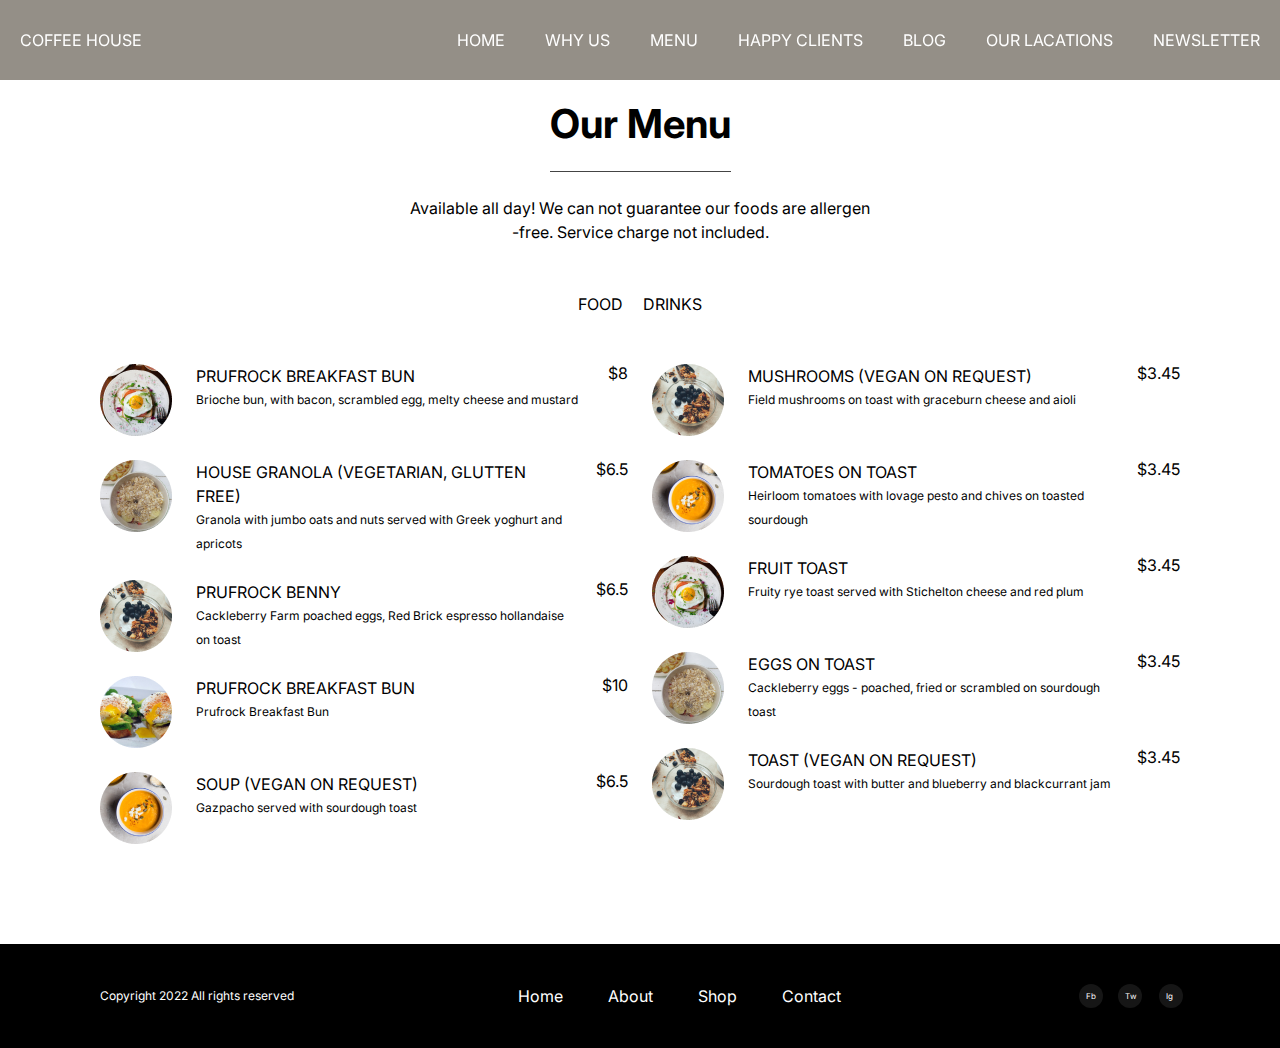
==== menu.html @ 09c3f87a "Add files via upload" ====
<!DOCTYPE html>
<html lang="en">
<head>
	<meta charset="UTF-8">
	<meta name="viewport" content="width=device-width, initial-scale=1.0">
	<link rel="stylesheet" href="css/style.css">
	<link href="https://fonts.googleapis.com/css2?family=Inter:wght@400;700&display=swap" rel="stylesheet">
	<title>Menu</title>
</head>
<body>
	<div class="wrapper menu">
		<header id="open" class="header">
			<div id="close" class="header__container">
				<div class="header__body">
					<a href="index.html" class="header__logo">Coffee house</a>
				<div class="header__burger">
					<span></span>
				</div>
				<nav class="header__menu">	
					<ul class="menu__list">
						<li class="menu__item">
							<a href="index.html" class="menu__link">Home</a>
						</li>
						<li class="menu__item">
							<a href="#why" class="menu__link">Why us</a>
						</li>
						<li class="menu__item">
							<a href="menu.html" class="menu__link">Menu</a>
						</li>
						<li class="menu__item">
							<a href="" class="menu__link">Happy clients</a>
						</li>
						<li class="menu__item">
							<a href="#news" class="menu__link">Blog</a>
						</li>
						<li class="menu__item">
							<a href="#location" class="menu__link">Our lacations</a>
						</li>
						<li class="menu__item">
							<a href="#newslatter" class="menu__link">Newsletter</a>
						</li>
					</ul>
				</nav>
				</div>
			</div>
		</header>
		<main class="page">
			<div id="Menu" class="page__menu">
				<div class="menu__container container">
					<div class="menu__header header-menu">
						<div class="header-menu__title">Our Menu</div>
						<div class="header-menu__text">Available all day! We can not guarantee our foods are allergen<br>-free. Service charge not included.</div>
					</div>
					<div class="menu__body body-menu">
						<div class="body-menu__links">
							<a href="" class="body-menu__link">food</a>
							<a href="" class="body-menu__link">drinks</a>
						</div>
						<div class="body-menu__items">
							<div class="body-menu__column">
								<div class="body-menu__item item-menu-body">
									<div class="item-menu-body__image"><img src="img/menu/item1.png" alt=""></div>
									<div class="item-menu-body__body">
										<a href="PRUFROCK.html" class="item-menu-body__name">Prufrock Breakfast Bun</a>
										<div class="item-menu-body__composition">Brioche bun, with bacon, scrambled egg, melty cheese and mustard</div>
									</div>
									<div class="item-menu-body__priece">$8</div>
								</div>
								<div class="body-menu__item item-menu-body">
									<div class="item-menu-body__image"><img src="img/menu/item2.png" alt=""></div>
									<div class="item-menu-body__body">
										<a href="Granola.html" class="item-menu-body__name">House Granola (Vegetarian, Glutten Free)</a>
										<div class="item-menu-body__composition">Granola with jumbo oats and nuts served with Greek yoghurt and apricots</div>
									</div>
									<div class="item-menu-body__priece">$6.5</div>
								</div>
								<div class="body-menu__item item-menu-body">
									<div class="item-menu-body__image"><img src="img/menu/item3.png" alt=""></div>
									<div class="item-menu-body__body">
										<a href="Blueberry.html" class="item-menu-body__name">Prufrock benny</a>
										<div class="item-menu-body__composition">Cackleberry Farm poached eggs, Red Brick espresso hollandaise on toast</div>
									</div>
									<div class="item-menu-body__priece">$6.5</div>
								</div>
								<div class="body-menu__item item-menu-body">
									<div class="item-menu-body__image"><img src="img/menu/item4.png" alt=""></div>
									<div class="item-menu-body__body">
										<a href="" class="item-menu-body__name">Prufrock Breakfast Bun</a>
										<div class="item-menu-body__composition">Prufrock Breakfast Bun</div>
									</div>
									<div class="item-menu-body__priece">$10</div>
								</div>
								<div class="body-menu__item item-menu-body">
									<div class="item-menu-body__image"><img src="img/menu/item5.png" alt=""></div>
									<div class="item-menu-body__body">
										<a href="" class="item-menu-body__name">Soup (Vegan on request)</a>
										<div class="item-menu-body__composition">Gazpacho served with sourdough toast</div>
									</div>
									<div class="item-menu-body__priece">$6.5</div>
								</div>
							</div>
							<div class="body-menu__column">
								<div class="body-menu__item item-menu-body">
									<div class="item-menu-body__image"><img src="img/menu/item3.png" alt=""></div>
									<div class="item-menu-body__body">
										<a href="" class="item-menu-body__name">Mushrooms (Vegan on request)</a>
										<div class="item-menu-body__composition">Field mushrooms on toast with graceburn cheese and aioli</div>
									</div>
									<div class="item-menu-body__priece">$3.45</div>
								</div>
								<div class="body-menu__item item-menu-body">
									<div class="item-menu-body__image"><img src="img/menu/item5.png" alt=""></div>
									<div class="item-menu-body__body">
										<a href="" class="item-menu-body__name">Tomatoes on toast</a>
										<div class="item-menu-body__composition">Heirloom tomatoes with lovage pesto and chives on toasted sourdough</div>
									</div>
									<div class="item-menu-body__priece">$3.45</div>
								</div>
								<div class="body-menu__item item-menu-body">
									<div class="item-menu-body__image"><img src="img/menu/item1.png" alt=""></div>
									<div class="item-menu-body__body">
										<a href="" class="item-menu-body__name">Fruit Toast</a>
										<div class="item-menu-body__composition">Fruity rye toast served with Stichelton cheese and red plum</div>
									</div>
									<div class="item-menu-body__priece">$3.45</div>
								</div>
								<div class="body-menu__item item-menu-body">
									<div class="item-menu-body__image"><img src="img/menu/item2.png" alt=""></div>
									<div class="item-menu-body__body">
										<a href="" class="item-menu-body__name">Eggs on toast</a>
										<div class="item-menu-body__composition">Cackleberry eggs - poached, fried or scrambled on sourdough toast</div>
									</div>
									<div class="item-menu-body__priece">$3.45</div>
								</div>
								<div class="body-menu__item item-menu-body">
									<div class="item-menu-body__image"><img src="img/menu/item3.png" alt=""></div>
									<div class="item-menu-body__body">
										<a href="" class="item-menu-body__name">Toast (Vegan on request)</a>
										<div class="item-menu-body__composition">Sourdough toast with butter and blueberry and blackcurrant jam</div>
									</div>
									<div class="item-menu-body__priece">$3.45</div>
								</div>
							</div>
						</div>
					</div>
				</div>
			</div>
		</main>
		<footer class="footer">
			<div class="footer__container container">
				<div class="footer__row">
					<div class="footer__copy">Copyright 2022 All rights reserved</div>
					<div class="footer__items">
						<a href="index.html" class="footer__item">Home</a>
						<a href="" class="footer__item">About</a>
						<a href="" class="footer__item">Shop</a>
						<a href="" class="footer__item">Contact</a>
					</div>
					<div class="footer__socials">
						<a href="" class="footer__social">Fb</a>
						<a href="" class="footer__social">Tw</a>
						<a href="" class="footer__social">Ig</a>
					</div>
				</div>
			</div>
		</footer>
	</div>
	<script src="https://code.jquery.com/jquery-3.6.1.min.js"></script>
	<script src="js/script.js"></script>
</body>
</html>
---- css/style.css ----
*,
*::before,
*::after {
  padding: 0;
  margin: 0;
  border: 0;
  box-sizing: border-box; }

a {
  text-decoration: none; }
a:hover{
  text-decoration: underline;
}
ul,
li,
ol {
  list-style: none; }

img {
  vertical-align: top; }

h1,
h2,
h3,
h4,
h5,
h6 {
  font-size: inherit;
  font-weight: inherit; }

html,
body {
  margin: 0;
  height: 100%;
  line-height: 1;
  font-family: 'Inter', sans-serif;
  font-weight: 400;
  color: #FFFFFF; 
}
/*-----------------------------------------*/
.wrapper{
  position: relative;
  min-height: 100%;
  overflow: hidden;
  display: flex;
  flex-direction: column;
}
.page{
  flex: 1 1 auto;
}
.container{
  max-width: 1120px;
  margin: 0 auto;
}
.button {  
  font-size: 14px;
  line-height: 48px;
  text-align: center;
  border: 2px solid rgba(255, 255, 255, 1);
  padding: 10px 40px;
  color: rgba(255, 255, 255, 1);
  font-weight: 700;
  text-transform: uppercase;}
  .title-common{

  }
/*----HEADER-------------------------------------------------------------*/
.header {
  z-index: 50;
  position: fixed;
  top: 0;
  left: 0;
  width: 100%;
}
.header__container { 
  max-width: 1400px;
  margin: 0 auto;
  padding: 0 20px;
 
}
.header__body{ 
  min-height: 80px;
  position: relative;
  display: flex;
  justify-content: space-between;
  align-items: center;
}
.header__logo {
  font-size: 16px;
  line-height: 150%;
  color: rgba(255, 255, 255, 1);
  text-transform: uppercase;
  padding-right: 20px;
  position: relative;
  z-index: 3;
}
.header__menu {}
.menu__list {
  display: flex;
  justify-content: center;
  align-items: center;
  z-index: 2;
  position: relative;
}
.menu__item {}
.menu__link {
  font-size: 16px;
  line-height: 150%;
  color: rgba(255, 255, 255, 1);
  text-transform: uppercase;
}
.menu__item:not(:last-child){margin: 0 40px 0 0 ;}


/*------BurgerMenu--------------*/
/*.header::before{
  content: "";
  position: absolute;
  top: 0;
  left: 0;
  width: 100%;
  height: 100%;
  z-index: 2;
}*/
.header__burger{display: none;}
@media(max-width: 998px){
  .menu__link{
    font-size: 14px;
  }
  .menu__item:not(:last-child){
    margin: 0 15px 0 0;
  }
  .header__body{
    min-height: 70px;
  }
  .menu__link{
    font-size: 12px;
  }
}
@media(max-width: 767px){
  body.lock{
    overflow: hidden;
  }
  
  .header__menu{
    position: fixed;
    top: 0;
    left: -100%;
    width: 100%;
    height: 100%;
    overflow: auto;
    background-color: #666054b3;
    padding: 70px 10px 20px 50px;
    transition: all 0.3s ease 0s;
  }
  .header__menu.active{
    left: 0;
  }
  .header__body{
    min-height: 50px;
  }
  .menu__list{
    display: block;
  }
  .menu__item:not(:last-child){
    margin:0 0 20px 0;
  }
  .menu__link{
    font-size: 24px;
    line-height: 48px;
  }
  .header__burger{
    display: block;
    position: relative;
    width: 30px;
    height: 20px;
    z-index: 3;
  }
  .header__burger::before,
  .header__burger::after{
    content: "";
    position: absolute;
    background-color: white;
    width: 100%;
    height: 2px;
    left: 0;
    transition: all 0.3s ease 0s;
  }
  .header__burger::before{
    top: 0;
  }
  .header__burger::after{
    bottom: 0;
  }
  .header__burger.active::before{
    transform: rotate(45deg);
    top: 9px;
  }
  .header__burger.active::after{
    transform: rotate(-45deg);
    bottom: 9px;
  }
  .header__burger.active span{
    transform: scale(0);
  }
  .header__burger span{
    top: 9px;
    position: absolute;
    background-color: white;
    left: 0;
    width: 100%;
    height: 2px;
    transition: all 0.3s ease 0s;
  }

}
/*---Fullscreen---------------------------------------------------------------------*/
.fullscreen {

  min-height: 100vh;
  position: relative;
  display: flex;
  flex-direction: column;

}
.fullscreen__body{
  padding: 150px 0;
  position: relative;
  z-index: 2;
  flex: 1 1 auto;
  
}
.fullscreen__container{
  max-width: 962px;
  display: flex;
  flex-direction: column;
  justify-content: center;
  align-items: center;
}

.fullscreen__logo {
  margin-bottom: 24px;
}
.fullscreen__title {
  text-align: center;
  font-weight: 700;
  font-size: 60px;
  line-height: 1;
  margin-bottom: 24px;
}
.fullscreen__text {
  max-width: 430px;
  font-size: 18px;
  line-height: 125%;
  text-align: center;
  margin-bottom: 40px;
}
.fullscreen__button{
  transition-duration: 1s;

}
.fullscreen__button:hover {
  background-color: white;
  color: black;
text-decoration: none;
}

.fullscreen__image {
  position: absolute;
  top: 0;
  left: 0;
  width: 100%;
  height: 100%;
  object-fit: cover;
}
/*------BENEFITS____________________________*/
.page{}
.page__benefits {}

.benefits {}
.benefits__container {
  padding: 150px 20px;
 
  position: relative;
  display: flex;
  flex-direction: column;
  justify-content: center;
  align-items: center;
}
.benefits__row {
  position: relative;
  z-index:2;
  display: flex;
  flex: 1 1 auto;
  justify-content: space-between;
  gap: 300px;

}
.benefits__column {
  flex: 0 1 50%;
  display: flex;
  flex-direction: column;
}
.column__right .item-benefits__title {
  text-align: left;
}
.column__right .item-benefits__text {
  text-align: left;
}
.benefits__item:not(:last-child){
  margin-bottom: 30px;
}
.item-benefits {
  display: flex;
 
}
.item-benefits__body{
  max-width: 300px;
  padding: 0 15px;

}
.item-benefits__title {
  color: rgba(0, 0, 0, 1);
  font-size: 16px;
  line-height: 150%;
  text-align: right;
  text-transform: uppercase;
}
.item-benefits__text {
  color: rgba(0, 0, 0, 1);
  font-size: 12px;
  line-height: 24px;
  text-align: right;
}
.item-benefits__image {
 
}
.benefits__image{
  position: absolute;
  top: 0;
  left: 0;
  width: 100%;
  height: 100%;
  object-fit: cover;

}
/*--------BOOKING---------------------------*/
.page__booking {
  position: relative;
  display: flex;
  flex-direction: column;

}
.booking__container {
  padding: 100px 20px;
}
.booking__row {
  position: relative;
  z-index: 2;
  display: flex;
  flex-direction: column;
  align-items: center;
  justify-content: center;
}
.booking__body {
  margin-bottom: 24px;
}
.booking__title {
  position: relative;
  font-weight: 700;
  font-size: 40px;
  line-height: 120%;
  text-align: center;
  padding-bottom:24px; 
  background: url('../img/Line.png');
  background-repeat: no-repeat;
  background-position: bottom;

}

.booking__text {

  padding-top: 24px;
  font-size: 16px;
  line-height: 150%;
  text-align: center;
}
.booking__button a{
  display: inline-block;
  text-decoration: none;
  transition-duration: 1s;
}
.booking__button a:hover{
  background-color: white;
  color: black;

}
.booking__image{
  position: absolute;
  top: 0;
  left: 0;
  width: 100%;
  height: 100%;
  object-fit: cover;
}
/*---MENU-----------------------------------------------*/
.page__menu {
   color: black;
}
.menu {}
.menu__container {
  padding: 100px 20px;
  display: flex;
  flex-direction: column;
  align-items: center;
  justify-content: center;
}
.menu__header {}
.menu__body {}

.header-menu {
  margin-bottom: 48px;
  display: flex;
  flex-direction: column;
  align-items: center;
  justify-content: center;
}
.header-menu__title {
 
  text-decoration: none;
  color: black;
  font-weight: 700;
  font-size: 40px;
  line-height: 120%;
  text-align: center;
  padding-bottom:24px ;
  background: url('../img/menu/Line.png');
  background-position: bottom;
  background-repeat: no-repeat;
}
.header-menu__title:hover{text-decoration: none;}
.header-menu__text {
  text-align: center;
  font-size: 16px;
  line-height: 150%;
  padding-top:24px ;
}

.body-menu {
  display: flex;
  flex-direction: column;
  align-items: center;
  justify-content: center;
}
.body-menu__links {
  max-width: 150px;
  display: flex;
  align-items: center;
  justify-content: space-between;
  margin-bottom: 48px;
  gap: 20px;
}
.body-menu__link {
  color: black;
  font-size: 16px;
  line-height: 150%;
  text-transform: uppercase;


}
.body-menu__items {
  display: flex;
  gap: 24px;

}
.body-menu__column {
  flex:0 1 50% ;
  display: flex;
  flex-direction: column;
  gap: 24px;
}

.item-menu-body {
  display: flex;
  justify-content: center;
  align-items: flex-start;
}
.item-menu-body__image {
  margin-right: 24px;
}
.item-menu-body__body {
  margin-right: 24px;
  flex: 1 1 auto;
}
.item-menu-body__name {
  color: black;
  font-size: 16px;
  line-height: 150%;
  text-transform: uppercase;
}
.item-menu-body__name:hover{
  text-decoration: underline;
}
.item-menu-body__composition {
  font-size: 12px;
  line-height: 24px;
 
}
.item-menu-body__priece {
 font-size: 16px;
 line-height: 121%;
}
/*--PHRASE-------------------------------------------------------------------------*/
.page__phrase {
  padding: 100px 20px;
  position: relative;
}

.phrase__container {
  
  display: flex;
  flex-direction: column;
  align-items: center;
  justify-content: center;
}
.phrase__row {
  position: relative;
  z-index: 2;
  display: flex;
  flex-direction: column;
  justify-content: center;
  align-items: center;
}
.phrase__body {
  margin-bottom: 48px;
  max-width: 700px ;
}
.phrase__points {
  display: flex;
  justify-content: center;
  align-items: center;
  gap: 10px;
}
.point{
  width: 11px;
  height: 11px;
  border: 1px solid white;
  border-radius: 50%;
}
.point1{
  background-color: white;
}
.point2{}
.point3{}

.body-phrase {}
.body-phrase__title {
  font-size: 40px;
  font-weight: 700;
  line-height: 120%;
  text-align: center;
  padding-bottom: 24px;
  background: url('../img/Line2.png');
  background-repeat: no-repeat;
  background-position: bottom;

}
.body-phrase__text {
  padding: 24px 0;
  font-size: 16px;
  line-height: 150%;
  text-align: center;
}
.body-phrase__autor {
  font-size: 16px;
  line-height: 150%;
  text-align: center;
}
.phrase__image{
  position: absolute;
  top: 0;
  left: 0;
  width: 100%;
  height: 100%;
  object-fit: cover;
}
/*-NEWS------------------------------------------------------------------*/
.page__news {
  color: black;
}

.news__container {
  padding: 100px 20px;
}
.news__row {
  display: flex;
  flex-direction: column;
  justify-content: center;
  align-items: center;
}
.news__header {}
.news__cards {
  gap: 32px;
  display: flex;
}
.news__item {flex: 0 1 33.333%;}

.header-news {
  margin-bottom: 24px;
  max-width: 470px;
}
.header-news__title {
  font-size: 40px;
  font-weight: 700;
  line-height: 120%;
  text-align: center;
  padding-bottom: 24px;
  background: url('../img/news/Line.png');
  background-repeat: no-repeat;
  background-position: bottom;
}
.header-news__text {
  padding: 24px 0;
  font-size: 16px;
  line-height: 150%;
  text-align: center;
}
.item-news {
  display: flex;
  flex-direction: column;
  
}
.item-news__image {

  position: relative;
  padding: 0 0 90% 0;
  margin-bottom: 24px;
}
.item-news__image img{
  position: absolute;
  top: 0;
  left: 0;
  width: 100%;
  height: 100%;
  object-fit: cover;
}

.item-news__body {
  flex: 1 1 auto;
}
.item-news__title {
  font-weight: 700;
  font-size: 16px;
  line-height: 150%;
}
.item-news__text {
  font-size: 16px;
  line-height: 150%;
  margin-bottom: 24px;
}
.item-news__link {
  color: black;
  font-size: 12px;
  line-height: 24px;
  padding-left: 20px;
  position: relative;
}
.item-news__link::before{
  content: "";
  position: absolute;
  width: 12px;
  height: 2px;
  background-color: black;
  left: 0;
  top: 50%;

}
/*---LOCATION-----------------------------------------------------------*/
.page__location {
  color: white;
  position: relative;
}

.location__container {
  
  padding: 100px 20px;
  display: flex;
  flex-direction: column;
  align-items: center;
  justify-content: center;
}
.location__row {
  z-index: 2;
  position: relative;
  display: flex;
  flex-direction: column;
  justify-content: center;
  align-items: center;

}
.location__header {
  margin-bottom: 24px;
}
.location__title {
  font-size: 40px;
  font-weight: 700;
  line-height: 120%;
  text-align: center;
  padding-bottom: 24px;
  background: url('../img/Line.png');
  background-repeat: no-repeat;
  background-position: bottom;
}
.location__text {
  padding: 24px 0;
  font-size: 16px;
  line-height: 150%;
  text-align: center;
}
.location__items {
  display: flex;
  gap: 150px;

}
.location__item {
  flex: 0 1 33.333%;
 

}

.item-location {
   display: flex;
  flex-direction: column;
  justify-content: center;
  align-items: center;
}
.item-location__image {
  margin-bottom: 24px;
  position: relative;
  padding: 50% 50%;


}
.item-location__image img{
  position: absolute;
  top: 0;
  left: 0;
  width: 100%;
  height: 100%;
  object-fit: cover;
}
.item-location__body {
  display: flex;
  flex-direction: column;
  align-items: center;
  justify-content: center;
 
}
.item-location__name {
  display: inline-block;
  color: white;
  font-size: 24px;
  line-height: 48px;
  text-align: center;
  margin-bottom: 24px;
}
.item-location__info {
  font-size: 16px;
  line-height: 150%;
  text-align: center;
}
.location__image{
  position: absolute;
  left: 0;
  top: 0;
  width: 100%;
  height: 100%;
  object-fit: cover;
}

/*----Follow_-----------*/
.page__follow {
  background-color: black;
}


.follow__container {
  padding: 100px 20px;

}
.follow__row {
  
  display: flex;
  flex-direction: column;
  align-items: center;
  justify-content: center;
}

.follow__header {

  margin-bottom: 24px;
}
.follow__title {
  font-size: 40px;
  font-weight: 700;
  line-height: 120%;
  text-align: center;
  padding-bottom: 24px;
  background: url('../img/Line.png');
  background-repeat: no-repeat;
  background-position: bottom;
}
.follow__text {
  padding: 24px 0;
  font-size: 16px;
  line-height: 150%;
  text-align: center;
}

.follow__form {}
.follow__button {
  background-color: black;
  color: white;
  border: 1px solid white;
  font-size: 16px;
  line-height: 48px;
  max-height: 48px;
  padding: 0 20px;
  font-weight: 700;
  text-transform: uppercase;
  transition-duration: 1s;
}
.follow__button:hover{
  background-color: white;
  color: black;
}
.follow__input{ 
  background-color: black;
  color: white;
  border: 1px solid white;
  margin-right: 24px;
  padding: 0 94px 0 24px; 
  max-height: 48px;
  color: rgba(255, 255, 255, 1);
  font-size: 16px;
  line-height: 48px;
}
/*---FOOTER___________________________*/
.footer {
  background-color: black;
  color: white;
}
.footer__container {padding: 40px 20px;}
.footer__row {
  display: flex;
  justify-content: space-between;
  align-items: center;
}
.footer__copy {
  font-size: 12px;
  line-height: 24px;
  text-align: center;
}
.footer__items {
  display: flex;
  align-items: center;
  justify-content: center;
  gap: 45px;
}
.footer__item {
  color: white;
  font-size: 16px;
  line-height: 150%;
  text-align: center;
}

.footer__socials {
  display: flex;
  align-items: center;
  justify-content: center;
  font-size: 8px;
  line-height: 24px;
  }
.footer__social {
  text-decoration: none;
  padding: 0 7px;
  position: relative;
  color: white;
  text-align: center;
  margin-left: 15px;
}
.footer__social::after{
  content: "";
  background: rgba(217, 217, 217, 0.1);
  position: absolute;
  width: 24px;
  height: 24px;
  top: 0;
  left: 0;
  border-radius: 50%;
}



/*-----Media--!!!!!!!!!!!!!!!!!!!!!!!!!!!!!!!!!!!!!!!!!!!!!1----------------------------------------------------------------------------------------*/
/*Header*/


/*-----Fullscreen-----*/
@media(max-width: 998px){
  .fullscreen__body{
    padding: 150px 0 100px 0;

  }
  .fullscreen{
    min-height: inherit;
  }
}
@media(max-width: 768px){
  .fullscreen__body{
    padding: 300px 0 300px 0;
  }
  .fullscreen__logo{
    margin-bottom: 15px;
  }
  .fullscreen__title{
    margin-bottom: 15px;
    font-size: 40px;
  }
  .fullscreen__text{
    font-size: 24px;
  }
  .fullscren__button{
    padding:0px 41px;
  }
}
/*------Benefits------*/
@media(max-width: 998px){
  .benefits__row{
    gap: 200px;
  }
  .benefits__container{
    padding: 100px 15px;
  }
}
@media(max-width: 768px){
  .benefits__container{
    padding: 80px 30px;
    align-items: flex-start;
  }
  .benefits__row{
    flex-direction: column;
    gap: 45px;

  }
  .benefits__image{
    width: 190%;
  
  }
  .benefits__item:not(:last-child) {
    margin-bottom: 45px;
  }
  .column__left .item-benefits__image{
    order: 0;
  }
  .column__left .item-benefits__body{
    order: 1;
  }
  .column__left .item-benefits__title{
    
    text-align: left;
  }
  .column__left .item-benefits__text{
    
    text-align: left;
  }
}
@media(max-width: 540px){
  .benefits__image{
    width: 230%;
    height: 86%;
  }
}
/*---Menu ---News---Phrase-----------------------------------*/
@media(max-width: 998px){
  .menu__container{
    padding: 80px 15px;
  }
  .page-phrase{
    padding: 80px 15px;
  }
  .news__container{
    padding: 80px 20px;
  }

}
@media(max-width: 768px){
  .body-menu__items{
    flex-direction: column;

  }
  .news__cards{
    flex-direction: column;
  }
  .item-news__title{
    font-size: 20px;
  }
}
/*----Location----*/
@media(max-width: 998px){
  .location__container{
    padding: 80px 20px;
  }
  .location__items{
    gap: 50px;
  }
}
@media(max-width: 768px){
  .location__items{
    flex-direction: column;
  }
  .footer__items{
    display: none;
  }
  .footer__social{
    font-size: 16px;
  }
  .footer__social::after{
    width: 34px;
    height: 34px;
    top: -4px;
  }
}
@media(max-width: 576px){
  .follow__form{
    display: flex;
    flex-direction: column;
    align-items: center;
    justify-content: center;
    gap: 20px;

  }
  .follow__text{
    max-width: 300px;

  }
  .follow__header{
    display: flex;
    flex-direction: column;
    align-items: center;
    justify-content: center;
  }
}

/*======================MENU======================================*/
.ibg{position: relative;}
.ibg img{
  position: absolute;
  top: 0;
  left: 0;
  width: 100%;
  height: 100%;
  object-fit: cover;
}
.PRUFROCK .header,
.menu .header{background-color: #666054b3;}

.page__food {
  padding: 150px 0 100px 0 ;
}
.food__container{}
.food {}
.food__row {
  display: flex;
  align-items: flex-start;
  justify-content: space-around;
  gap: 60px;
}
.food__item{flex: 0 1 50%}
.food__image {
  padding: 0 0 70% 0;
}
.food__body {
 }
.body-food {
  color:black ;
  display: flex;
  flex-direction: column;
  align-items: flex-start;
  justify-content: center;
  gap: 50px;
}
.body-food__name {font-size: 40px;font-weight: bold;}
.body-food__subscribe {font-size: 32px;}
.body-food__price {font-size: 40px ; font-weight: bold;}
@media(max-width:992px){
  .body-food{
    gap: 20px;
  }
  .body-food__name,
  .body-food__price{font-size: 32px}
  .body-food__subscribe{font-size: 24px}
  .food__container{padding: 0 20px}
}
@media(max-width:767px){
  .page__food {
  padding: 100px ;
}
  .body-food{
    gap: 15px;
  }
  .body-food__name,
  .body-food__price{font-size: 24px}
  .body-food__subscribe{font-size: 16px}
  .food__container{padding: 0 15px}
  .food__row{gap: 30px}
}
@media(max-width:540px){
  .page__food {
  padding: 80px ;
}
  .body-food{
    gap: 15px;
  }
  .body-food__name,
  .body-food__price{font-size: 18px}
  .body-food__subscribe{font-size: 12px}
  .food__container{padding: 0 15px}
  .food__row{gap: 20px}
}
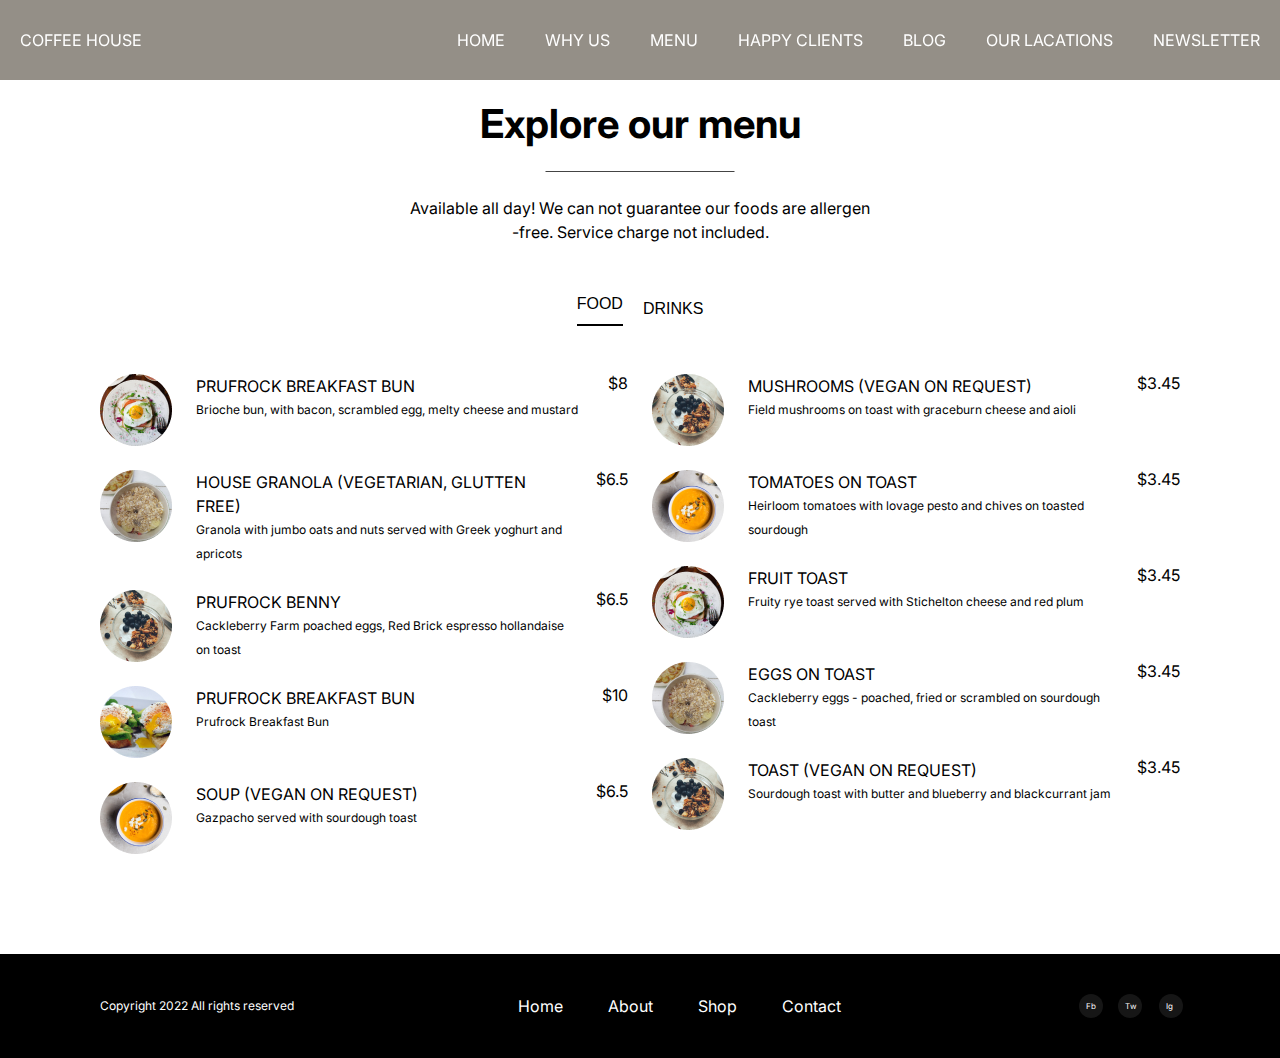
==== commit 0318234f: "menu" ====
--- a/menu.html
+++ b/menu.html
@@ -48,18 +48,18 @@
 			<div id="Menu" class="page__menu">
 				<div class="menu__container container">
 					<div class="menu__header header-menu">
-						<div class="header-menu__title">Our Menu</div>
+						<a href="menu.html" class="header-menu__title">Explore our menu</a>
 						<div class="header-menu__text">Available all day! We can not guarantee our foods are allergen<br>-free. Service charge not included.</div>
 					</div>
 					<div class="menu__body body-menu">
 						<div class="body-menu__links">
-							<a href="" class="body-menu__link">food</a>
-							<a href="" class="body-menu__link">drinks</a>
+							<button type="button" class="body-menu__link body-menu__link__food body-menu__link__active">food</button>
+							<button type="button" class="body-menu__link body-menu__link__drink">drinks</button>
 						</div>
-						<div class="body-menu__items">
-							<div class="body-menu__column">
-								<div class="body-menu__item item-menu-body">
-									<div class="item-menu-body__image"><img src="img/menu/item1.png" alt=""></div>
+						<div class="body-menu__items body-menu__items__food body-menu__items__active">
+							<div class="body-menu__column">
+								<div class="body-menu__item item-menu-body">
+									<a href="PRUFROCK.html" class="item-menu-body__image"><img src="img/menu/item1.png" alt=""></a>
 									<div class="item-menu-body__body">
 										<a href="PRUFROCK.html" class="item-menu-body__name">Prufrock Breakfast Bun</a>
 										<div class="item-menu-body__composition">Brioche bun, with bacon, scrambled egg, melty cheese and mustard</div>
@@ -67,7 +67,7 @@
 									<div class="item-menu-body__priece">$8</div>
 								</div>
 								<div class="body-menu__item item-menu-body">
-									<div class="item-menu-body__image"><img src="img/menu/item2.png" alt=""></div>
+									<a href="Granola.html" class="item-menu-body__image"><img src="img/menu/item2.png" alt=""></a>
 									<div class="item-menu-body__body">
 										<a href="Granola.html" class="item-menu-body__name">House Granola (Vegetarian, Glutten Free)</a>
 										<div class="item-menu-body__composition">Granola with jumbo oats and nuts served with Greek yoghurt and apricots</div>
@@ -75,7 +75,7 @@
 									<div class="item-menu-body__priece">$6.5</div>
 								</div>
 								<div class="body-menu__item item-menu-body">
-									<div class="item-menu-body__image"><img src="img/menu/item3.png" alt=""></div>
+									<a href="Blueberry.html" class="item-menu-body__image"><img src="img/menu/item3.png" alt=""></a>
 									<div class="item-menu-body__body">
 										<a href="Blueberry.html" class="item-menu-body__name">Prufrock benny</a>
 										<div class="item-menu-body__composition">Cackleberry Farm poached eggs, Red Brick espresso hollandaise on toast</div>
@@ -83,17 +83,17 @@
 									<div class="item-menu-body__priece">$6.5</div>
 								</div>
 								<div class="body-menu__item item-menu-body">
-									<div class="item-menu-body__image"><img src="img/menu/item4.png" alt=""></div>
-									<div class="item-menu-body__body">
-										<a href="" class="item-menu-body__name">Prufrock Breakfast Bun</a>
+									<a href="PRUFROCK.html" class="item-menu-body__image"><img src="img/menu/item4.png" alt=""></a>
+									<div class="item-menu-body__body">
+										<a href="PRUFROCK.html" class="item-menu-body__name">Prufrock Breakfast Bun</a>
 										<div class="item-menu-body__composition">Prufrock Breakfast Bun</div>
 									</div>
 									<div class="item-menu-body__priece">$10</div>
 								</div>
 								<div class="body-menu__item item-menu-body">
-									<div class="item-menu-body__image"><img src="img/menu/item5.png" alt=""></div>
-									<div class="item-menu-body__body">
-										<a href="" class="item-menu-body__name">Soup (Vegan on request)</a>
+									<a href="Blueberry.html" class="item-menu-body__image"><img src="img/menu/item5.png" alt=""></a>
+									<div class="item-menu-body__body">
+										<a href="Blueberry.html" class="item-menu-body__name">Soup (Vegan on request)</a>
 										<div class="item-menu-body__composition">Gazpacho served with sourdough toast</div>
 									</div>
 									<div class="item-menu-body__priece">$6.5</div>
@@ -101,44 +101,130 @@
 							</div>
 							<div class="body-menu__column">
 								<div class="body-menu__item item-menu-body">
-									<div class="item-menu-body__image"><img src="img/menu/item3.png" alt=""></div>
-									<div class="item-menu-body__body">
-										<a href="" class="item-menu-body__name">Mushrooms (Vegan on request)</a>
+									<a href="Blueberry.html" class="item-menu-body__image"><img src="img/menu/item3.png" alt=""></a>
+									<div class="item-menu-body__body">
+										<a href="Blueberry.html" class="item-menu-body__name">Mushrooms (Vegan on request)</a>
 										<div class="item-menu-body__composition">Field mushrooms on toast with graceburn cheese and aioli</div>
 									</div>
 									<div class="item-menu-body__priece">$3.45</div>
 								</div>
 								<div class="body-menu__item item-menu-body">
-									<div class="item-menu-body__image"><img src="img/menu/item5.png" alt=""></div>
-									<div class="item-menu-body__body">
-										<a href="" class="item-menu-body__name">Tomatoes on toast</a>
+									<a href="Granola.html" class="item-menu-body__image"><img src="img/menu/item5.png" alt=""></a>
+									<div class="item-menu-body__body">
+										<a href="Granola.html" class="item-menu-body__name">Tomatoes on toast</a>
 										<div class="item-menu-body__composition">Heirloom tomatoes with lovage pesto and chives on toasted sourdough</div>
 									</div>
 									<div class="item-menu-body__priece">$3.45</div>
 								</div>
 								<div class="body-menu__item item-menu-body">
-									<div class="item-menu-body__image"><img src="img/menu/item1.png" alt=""></div>
-									<div class="item-menu-body__body">
-										<a href="" class="item-menu-body__name">Fruit Toast</a>
+									<a href="PRUFROCK.html" class="item-menu-body__image"><img src="img/menu/item1.png" alt=""></a>
+									<div class="item-menu-body__body">
+										<a href="PRUFROCK.html" class="item-menu-body__name">Fruit Toast</a>
 										<div class="item-menu-body__composition">Fruity rye toast served with Stichelton cheese and red plum</div>
 									</div>
 									<div class="item-menu-body__priece">$3.45</div>
 								</div>
 								<div class="body-menu__item item-menu-body">
-									<div class="item-menu-body__image"><img src="img/menu/item2.png" alt=""></div>
-									<div class="item-menu-body__body">
-										<a href="" class="item-menu-body__name">Eggs on toast</a>
+									<a href="Granola.html.html" class="item-menu-body__image"><img src="img/menu/item2.png" alt=""></a>
+									<div class="item-menu-body__body">
+										<a href="Granola.html" class="item-menu-body__name">Eggs on toast</a>
 										<div class="item-menu-body__composition">Cackleberry eggs - poached, fried or scrambled on sourdough toast</div>
 									</div>
 									<div class="item-menu-body__priece">$3.45</div>
 								</div>
 								<div class="body-menu__item item-menu-body">
-									<div class="item-menu-body__image"><img src="img/menu/item3.png" alt=""></div>
-									<div class="item-menu-body__body">
-										<a href="" class="item-menu-body__name">Toast (Vegan on request)</a>
+									<a href="Blueberry.html" class="item-menu-body__image"><img src="img/menu/item3.png" alt=""></a>
+									<div class="item-menu-body__body">
+										<a href="Blueberry.html" class="item-menu-body__name">Toast (Vegan on request)</a>
 										<div class="item-menu-body__composition">Sourdough toast with butter and blueberry and blackcurrant jam</div>
 									</div>
 									<div class="item-menu-body__priece">$3.45</div>
+								</div>
+							</div>
+						</div>
+						<div class="body-menu__items body-menu__items__drink">
+							<div class="body-menu__column">
+								<div class="body-menu__item item-menu-body">
+									<a href="PRUFROCK.html" class="item-menu-body__image"><img src="img/menu/latte.png" alt=""></a>
+									<div class="item-menu-body__body">
+										<a href="PRUFROCK.html" class="item-menu-body__name">LATTE</a>
+										<div class="item-menu-body__composition"></div>
+									</div>
+									<div class="item-menu-body__priece">$8</div>
+								</div>
+								<div class="body-menu__item item-menu-body">
+									<a href="Granola.html" class="item-menu-body__image"><img src="img/menu/cap.png" alt=""></a>
+									<div class="item-menu-body__body">
+										<a href="Granola.html" class="item-menu-body__name">CUPPUCINO</a>
+										<div class="item-menu-body__composition"></div>
+									</div>
+									<div class="item-menu-body__priece">$6.5</div>
+								</div>
+								<div class="body-menu__item item-menu-body">
+									<a href="Blueberry.html" class="item-menu-body__image"><img src="img/menu/mokko.png" alt=""></a>
+									<div class="item-menu-body__body">
+										<a href="Blueberry.html" class="item-menu-body__name">MOKKO</a>
+										<div class="item-menu-body__composition"></div>
+									</div>
+									<div class="item-menu-body__priece">$6.5</div>
+								</div>
+								<div class="body-menu__item item-menu-body">
+									<a href="PRUFROCK.html" class="item-menu-body__image"><img src="img/menu/amirikano.png" alt=""></a>
+									<div class="item-menu-body__body">
+										<a href="PRUFROCK.html" class="item-menu-body__name">AMERICANO</a>
+										<div class="item-menu-body__composition"></div>
+									</div>
+									<div class="item-menu-body__priece">$10</div>
+								</div>
+								<div class="body-menu__item item-menu-body">
+									<a href="Blueberry.html" class="item-menu-body__image"><img src="img/menu/tea.png" alt=""></a>
+									<div class="item-menu-body__body">
+										<a href="Blueberry.html" class="item-menu-body__name">TEA</a>
+										<div class="item-menu-body__composition"></div>
+									</div>
+									<div class="item-menu-body__priece">$6.5</div>
+								</div>
+							</div>
+							<div class="body-menu__column">
+								<div class="body-menu__item item-menu-body">
+									<a href="PRUFROCK.html" class="item-menu-body__image"><img src="img/menu/latte.png" alt=""></a>
+									<div class="item-menu-body__body">
+										<a href="PRUFROCK.html" class="item-menu-body__name">LATTE</a>
+										<div class="item-menu-body__composition"></div>
+									</div>
+									<div class="item-menu-body__priece">$8</div>
+								</div>
+								<div class="body-menu__item item-menu-body">
+									<a href="Granola.html" class="item-menu-body__image"><img src="img/menu/cap.png" alt=""></a>
+									<div class="item-menu-body__body">
+										<a href="Granola.html" class="item-menu-body__name">CUPPUCINO</a>
+										<div class="item-menu-body__composition"></div>
+									</div>
+									<div class="item-menu-body__priece">$6.5</div>
+								</div>
+								<div class="body-menu__item item-menu-body">
+									<a href="Blueberry.html" class="item-menu-body__image"><img src="img/menu/mokko.png" alt=""></a>
+									<div class="item-menu-body__body">
+										<a href="Blueberry.html" class="item-menu-body__name">MOKKO</a>
+										<div class="item-menu-body__composition"></div>
+									</div>
+									<div class="item-menu-body__priece">$6.5</div>
+								</div>
+								<div class="body-menu__item item-menu-body">
+									<a href="PRUFROCK.html" class="item-menu-body__image"><img src="img/menu/amirikano.png" alt=""></a>
+									<div class="item-menu-body__body">
+										<a href="PRUFROCK.html" class="item-menu-body__name">AMERICANO</a>
+										<div class="item-menu-body__composition"></div>
+									</div>
+									<div class="item-menu-body__priece">$10</div>
+								</div>
+								<div class="body-menu__item item-menu-body">
+									<a href="Blueberry.html" class="item-menu-body__image"><img src="img/menu/tea.png" alt=""></a>
+									<div class="item-menu-body__body">
+										<a href="Blueberry.html" class="item-menu-body__name">TEA</a>
+										<div class="item-menu-body__composition"></div>
+									</div>
+									<div class="item-menu-body__priece">$6.5</div>
 								</div>
 							</div>
 						</div>
--- a/css/style.css
+++ b/css/style.css
@@ -27,6 +27,7 @@
 h6 {
   font-size: inherit;
   font-weight: inherit; }
+button{background-color: transparent;cursor: pointer;}
 
 html,
 body {
@@ -228,15 +229,13 @@
   position: relative;
   z-index: 2;
   flex: 1 1 auto;
+  display: flex;
+  flex-direction: column;
+  justify-content: center;
+  align-items: center;
   
 }
-.fullscreen__container{
-  max-width: 962px;
-  display: flex;
-  flex-direction: column;
-  justify-content: center;
-  align-items: center;
-}
+
 
 .fullscreen__logo {
   margin-bottom: 24px;
@@ -469,10 +468,17 @@
 
 }
 .body-menu__items {
-  display: flex;
+  display: none;
+  height: 100%;
+ 
+
+}
+.body-menu__items__active{
+  display: flex;
+  justify-content: center;
+  align-items: flex-start;
   gap: 24px;
-
-}
+} 
 .body-menu__column {
   flex:0 1 50% ;
   display: flex;
@@ -481,6 +487,7 @@
 }
 
 .item-menu-body {
+  display: none;
   display: flex;
   justify-content: center;
   align-items: flex-start;
@@ -510,6 +517,18 @@
  font-size: 16px;
  line-height: 121%;
 }
+.body-menu__link__active{position: relative;padding: 0 0 10px 0;}
+.body-menu__link__active::after{
+  position: absolute;
+  content: "";
+  width: 100%;
+  height: 2px;
+  background-color: black;
+  bottom: 0;
+  left: 0;
+
+}
+
 /*--PHRASE-------------------------------------------------------------------------*/
 .page__phrase {
   padding: 100px 20px;
@@ -918,7 +937,7 @@
 }
 @media(max-width: 768px){
   .fullscreen__body{
-    padding: 300px 0 300px 0;
+    padding: 160px 0 160px 0;
   }
   .fullscreen__logo{
     margin-bottom: 15px;
@@ -979,6 +998,9 @@
   .benefits__image{
     width: 230%;
     height: 86%;
+  }
+  .benefits__item:not(:last-child) {
+    margin-bottom: 20px;
   }
 }
 /*---Menu ---News---Phrase-----------------------------------*/
@@ -1104,7 +1126,7 @@
 }
 @media(max-width:767px){
   .page__food {
-  padding: 100px ;
+  padding: 100px 100px 0 ;
 }
   .body-food{
     gap: 15px;
@@ -1117,7 +1139,7 @@
 }
 @media(max-width:540px){
   .page__food {
-  padding: 80px ;
+  padding: 80px 0 80px 0 ;
 }
   .body-food{
     gap: 15px;
